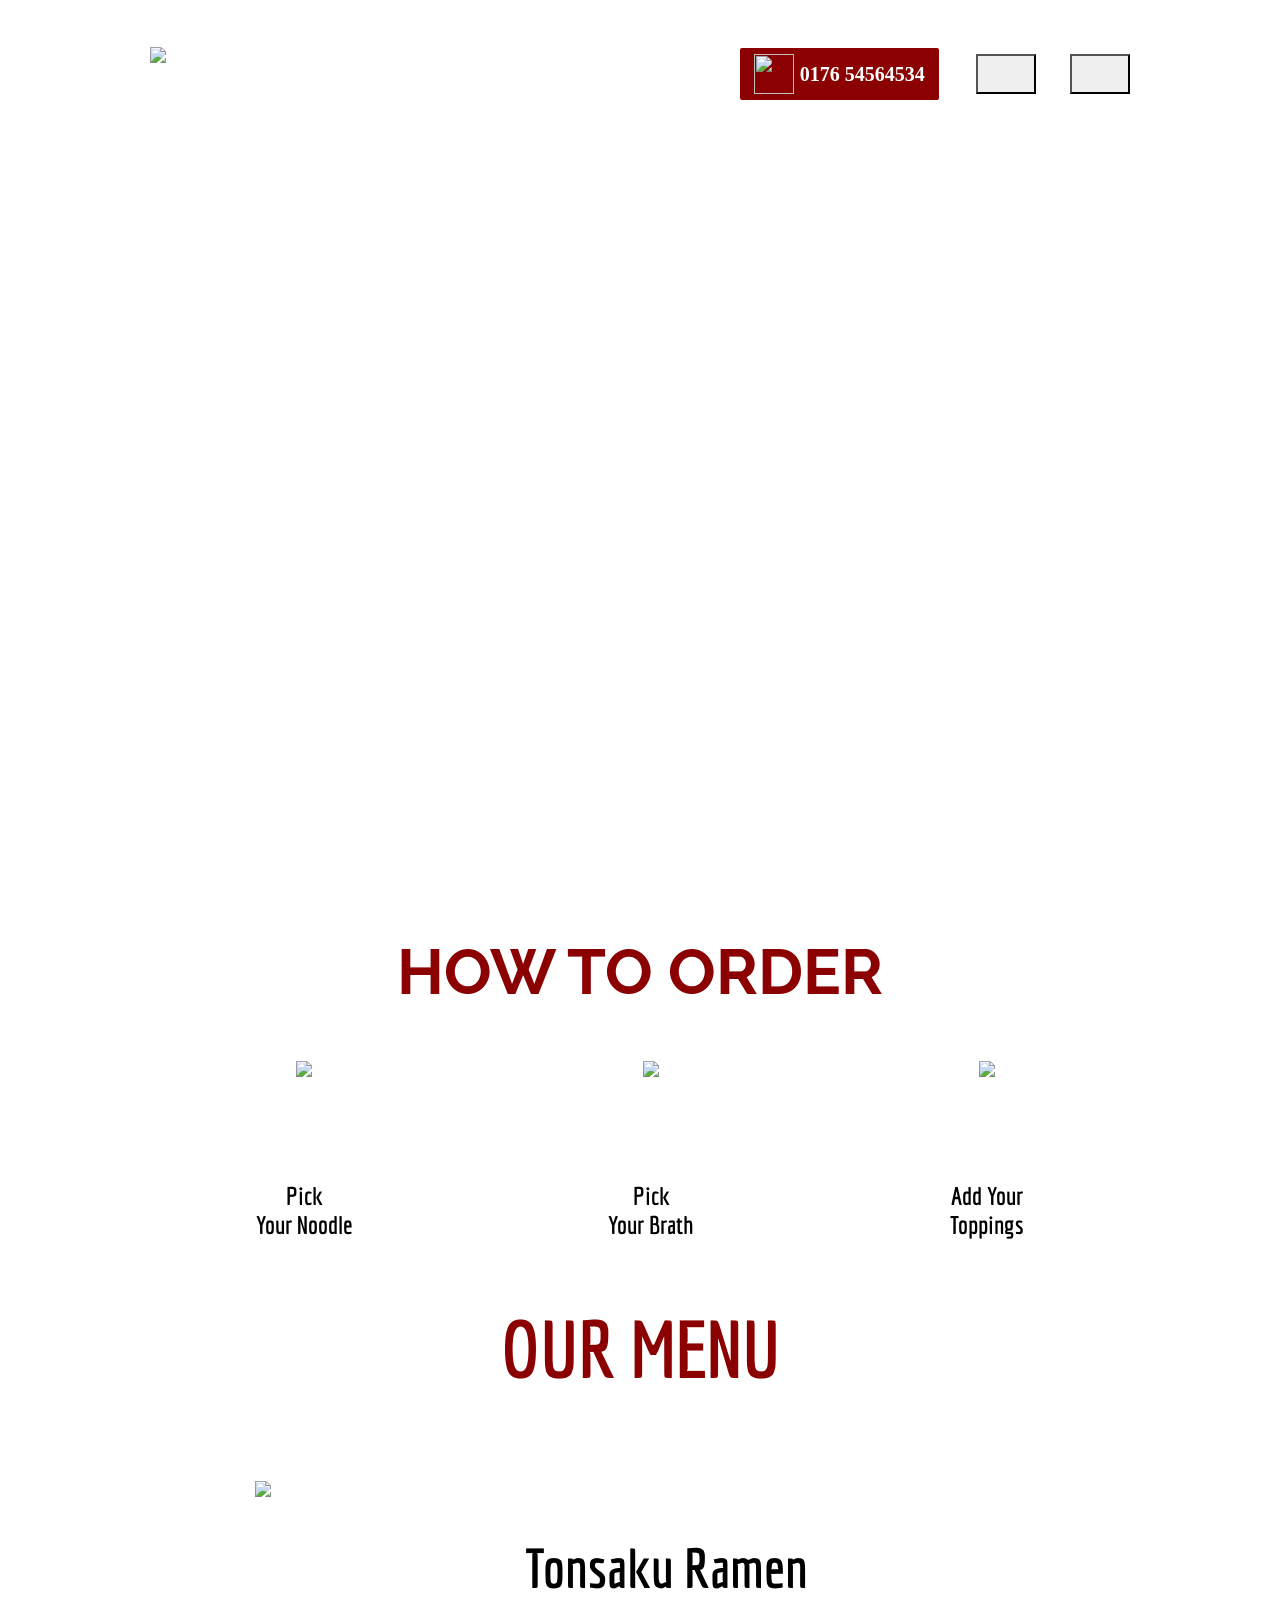
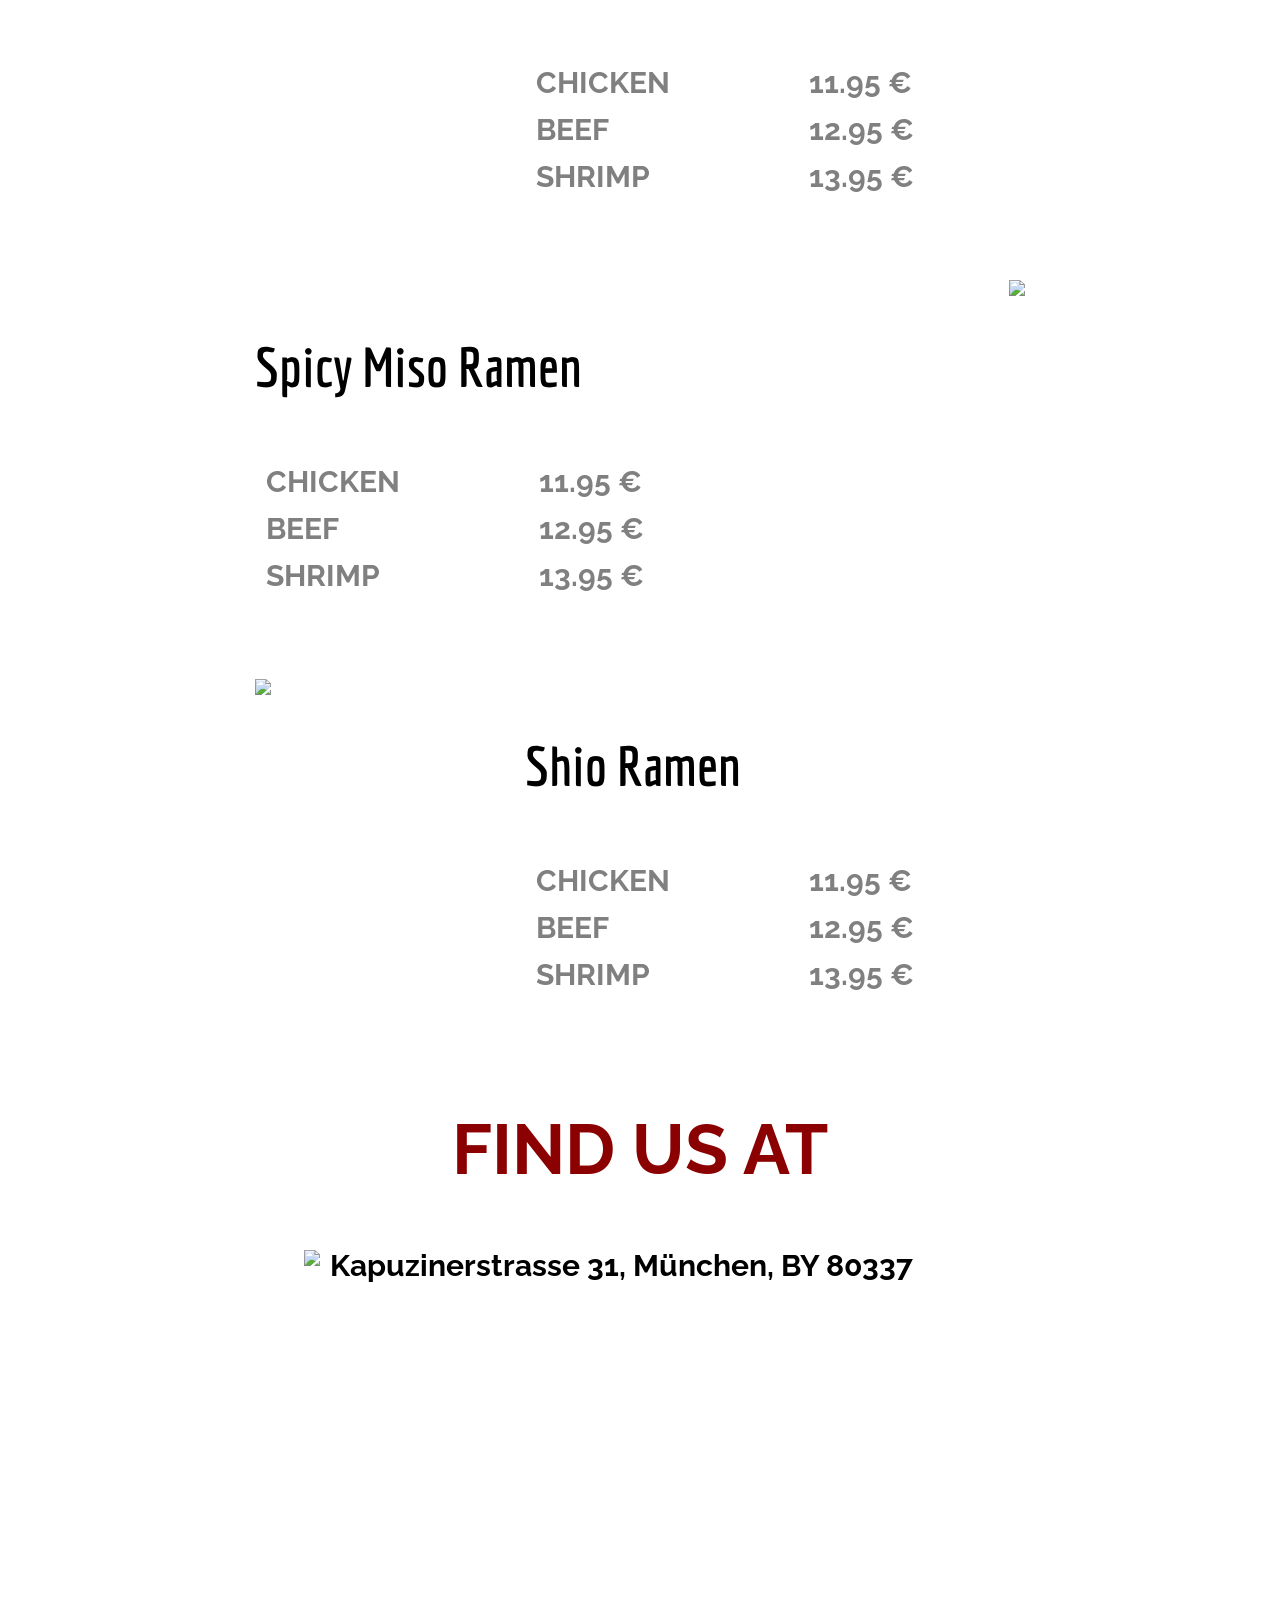
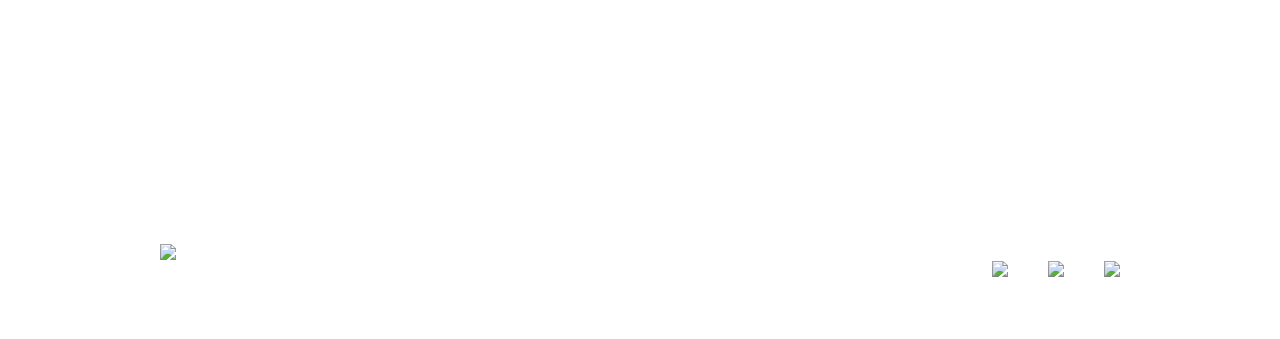
==== index.html @ 97955c47 "index.html" ====
<!DOCTYPE html>
<html lang="en">
<head>
    <meta charset="UTF-8">
    <meta http-equiv="X-UA-Compatible" content="IE=edge">
    <meta name="viewport" content="width=device-width, initial-scale=1.0">
    <title>Sakura Ramen</title>
    <link rel="preconnect" href="https://fonts.googleapis.com">
    <link rel="preconnect" href="https://fonts.gstatic.com" crossorigin>
    <link href="https://fonts.googleapis.com/css2?family=Economica:wght@700&family=Raleway:wght@700&display=swap"rel="stylesheet">
    <link rel="preconnect" href="https://fonts.googleapis.com">
    <link rel="preconnect" href="https://fonts.gstatic.com" crossorigin>
    <link href="https://fonts.googleapis.com/css2?family=Economica:wght@700&display=swap" rel="stylesheet">
    <link rel="stylesheet" href="stylesaku.css">
    <link rel="stylesheet" href="res.style.css" type="text/css">
    <script src="script.js"></script>
</head>
<body>
    <div class="header1">
        <div class="headline">
            <span class="sakuraramen">
                <h1 class="maintitel">SAKURA RAMEN</h1>
            </span>
            <span id="tl-thebestramenintown" class="thebestramenintown">
                <b>THE BEST RAMEN IN TOWN </b>
            </span>
        </div>
    </div>
    <div class="headliner2">
        <img class="lotus" src="img/saku.png">
        <div class="navigation">
            <a id="tl-menu" id="tl-menu1" href="#amenu">MENU</a>
            <a id="tl-location" href="#alocation">LOCATION</a>
            <a id="tl-about" href="#aabout">ABOUT</a>
            <a class="phonelink" href="tel: +49 (0)17654564534">
                <img class="phone" src="img/phone.png"> 0176 54564534</a>
            <button id="button-reset" class="ger-button" onclick="translator()"></button>
            <button class="eng-button" onclick="translator2()"></button>
        </div>
    </div>
    <div class="secondcontainer">
        <div class="headlinerhowtoorder">
            <h2 id="tl-howtoorder" class="howtoorderh2">HOW TO ORDER</h2></div>
        <div class="order">
            <div class="toppings">
                <img class="toppingsimg" src="img/bowl_icon.jpg">
                <div id="tl-noodletitle" class="noodletitel">
                    <b>Pick<br>Your Noodle</b>
                </div>
            </div>
            <div class="toppings">
                <img class="toppingsimg" src="img/broth_icon.png">
                <div id="tl-pickyourbrath" class="noodletitel">
                    <b>Pick<br>Your Brath</b>
                </div>
            </div>
            <div class="toppings">
                <img class="toppingsimg" src="img/eggs_icon.jpg">
                <div id="tl-addyourtoppings" class="noodletitel">
                    <b>Add Your<br>Toppings</b>
                </div>
            </div>
        </div>
    </div>
    <div class="menucontainer" id="amenu">
        <h2 id="tl-ourmenu" class="heading3">OUR MENU</h2>
        <div class="tonramen">
            <img class="soupimg" src="img/r1.png">
            <div class="tonmenu">
                <h3 class="tableheading">Tonsaku Ramen</h3>
                <table class="tablecontent">
                    <tbody>
                        <tr>
                            <td id="tl-chicken">CHICKEN</td>
                            <td>11.95 €</td>
                        </tr>
                        <tr>
                            <td id="tl-beef">BEEF</td>
                            <td>12.95 €</td>
                        </tr>
                        <tr>
                            <td id="tl-shrimp">SHRIMP</td>
                            <td>13.95 €</td>
                        </tr>
                    </tbody>
                </table>
            </div>
        </div>
        <div class="tonramen reverse">
            <div class="tonmenu">
                <h3 class="tableheading">Spicy Miso Ramen</h3>
                <table class="tablecontent">
                    <tbody>
                        <tr>
                            <td id="tl-chicken1">CHICKEN</td>
                            <td>11.95 €</td>
                        </tr>
                        <tr>
                            <td id="tl-beef1">BEEF</td>
                            <td>12.95 €</td>
                        </tr>
                        <tr>
                            <td id="tl-shrimp1">SHRIMP</td>
                            <td>13.95 €</td>
                        </tr>
                    </tbody>
                </table>
            </div>
            <img class="soupimg" src="img/r2.png">
        </div>
        <div class="tonramen">
            <img class="soupimg" src="img/r3.png">
            <div class="tonmenu">
                <h3 class="tableheading">Shio Ramen</h3>
                <table class="tablecontent">
                    <tbody>
                        <tr>
                            <td id="tl-chicken2">CHICKEN</td>
                            <td>11.95 €</td>
                        </tr>
                        <tr>
                            <td id="tl-beef2">BEEF</td>
                            <td>12.95 €</td>
                        </tr>
                        <tr>
                            <td id="tl-shrimp2">SHRIMP</td>
                            <td>13.95 €</td>
                        </tr>
                    </tbody>
                </table>
            </div>
        </div>
    </div>
    </div>
    <div class="location" id="alocation">
        <h2 id="tl-locationheader" class="locationheader">FIND US AT</h2>
        <div class="adress">
            <img class="naviimg" src="img/LO.png">
            <b id="tl-street">Kapuzinerstrasse 31, München, BY 80337</b>
        </div>
    </div>
    <iframe class="googlenavi" src="https://www.google.com/maps/embed?pb=!1m18!1m12!1m3!1d2695.557292578485!2d19.0545702517384!3d47.49853710332683!2m3!
1f0!2f0!3f0!3m2!1i1024!2i768!4f13.1!3m3!1m2!1s0x4741dc6a0c8daa65%3A0xc95d7dba0601f2ec!2sSakura%20Ramen!5e0!3m2!1sde!2sch!4v16718
33179218!5m2!1sde!2sch" style="border:0;" allowfullscreen="" loading="lazy"
        referrerpolicy="no-referrer-when-downgrade">
    </iframe>
    <div class="logos" id="aabout">
        <img class="lotus2" src="img/saklogo.png">
        <div class="sozialimg">
            <a class="sozial" href="https://www.facebook.com/"><img class="facebook" src="img/fb.png"></a>
            <a class="sozial" href="https://www.instagram.com/"><img class="instatripad" src="img/ins.png"></a>
            <a class="sozial" href="https://www.tripadvisor.de/"><img class="instatripad" src="img/tripad.png"></a>
        </div>
    </div>
</body>
</html>
---- stylesaku.css ----
@import url('https://fonts.googleapis.com/css2?family=Economica:wght@700&family=Raleway:wght@700&display=swap');
@import url('https://fonts.googleapis.com/css2?family=Economica:wght@700&family=Raleway:wght@700&display=swap');


html {
    scroll-behavior: smooth;
}

body {
    margin: 0px;
}

.header1 {
    background-image: url(./img/bgr1.jpg);
    height: 100vh;
    background-position: 50% 50%;
    background-size: cover;
    display: flex;
    align-items: center;
    justify-content: center;
}

.headline {
    display: flex;
    flex-direction: column;
    text-align: center;
}

.sakuraramen {
    font-family: 'Raleway', sans-serif;
    color: white;
    font-size: 2.4em;
}

.maintitel {
    margin-block-end: 2%;
}

.thebestramenintown {
    font-family: 'Raleway', sans-serif;
    color: white;
    font-size: 1.4em;
}

.headliner2 {
    display: flex;
    justify-content: space-around;
    align-items: center;
    position: absolute;
    top: 5%;
    font-size: 15px;
    width: 100%;
}

.lotus {
    height: 80px;
}

.ger-button {
    background-image: url(./img/de.jpg);
    background-size: cover;
    height: 40px;
    width: 60px;
}

.ger-button:hover {
    background-image: url(./img/de2.jpg);
    background-size: cover;
    height: 40px;
    width: 60px;
}

.eng-button {
    background-image: url(./img/eng.jpg);
    background-size: cover;
    height: 40px;
    width: 60px;
}

.eng-button:hover {
    background-image: url(./img/eng2.jpg);
    background-size: cover;
    height: 40px;
    width: 60px;
}

.navigation {
    display: flex;
    justify-content: space-between;
    align-items: center;
    font-family: 'Raleway', sans-serif;
    font-size: 15px;
    width: 40%;
    font-size: 20px;
}

a {
    font-weight: bold;
    color: white;
    text-decoration: none;
}

a:any-link:hover {
    text-decoration: underline;
    color: white;
}

a.phonelink:hover {
    background-color: #db3630;
}

.menu a {
    color: white;
    font-size: 20px;
    font-family: 'Raleway';
    font-weight: bold;
    padding-left: 2em;
    padding-right: 2em;
    padding-top: 1em;
    padding-bottom: 1em;
    text-decoration: none;
}

.phonelink {
    display: flex;
    background-color: darkred;
    border-style: solid;
    border-color: white;
    border-radius: 5px;
    color: white;
    font-weight: bold;
    font-size: 20px;
    font-family: 'Merriweather', serif;
    padding: 14px;
    padding-top: 6px;
    padding-bottom: 6px;
    justify-content: space-around;
    align-items: center;
}

.phone {
    width: 40px;
    height: 40px;
    padding-right: 6px;
}

.headlinerhowtoorder {
    color: darkred;
    display: flex;
    justify-content: center;
    font-size: 42px;
    font-family: 'Raleway', sans-serif;
}

.howtoorderh2 {
    margin-top: 35px;
}

.order {
    display: flex;
    justify-content: space-evenly;
    font-family: 'Economica', sans-serif;
    padding-bottom: 35px;
}

.toppings {
    display: flex;
    flex-direction: column;
    align-items: center;
}

.toppingsimg {
    height: 105px;
}

.noodletitel {
    display: flex;
    justify-content: center;
    font-size: 25px;
    padding-top: 15px;
    text-align: center;
}

.menucontainer {
    background-image: url(./img/background.jpg);
    background-size: cover;
    display: flex;
    flex-direction: column;
}

.heading3 {
    display: flex;
    justify-content: center;
    color: darkred;
    padding-top: 20px;
    padding-bottom: 20px;
    font-size: 80px;
    font-family: 'Economica', sans-serif;
    margin-block-start: 0.63%;
}

.tonramen {
    display: flex;
    justify-content: space-evenly;
    padding-bottom: 75px;
}

.tonramen2 {
    display: block;
}

.soupimg {
    object-fit: cover;
}

.tonmenu {
    display: block;
}

.tableheading {
    font-family: 'Economica', sans-serif;
    font-size: 55px;
}

.tablecontent {
    font-family: 'Raleway', sans-serif;
    font-size: 30px;
    font-weight: 700;
    width: 500px;
    color: gray;
    border-spacing: 10px;
}

.tbody {
    display: table-row-group;
    vertical-align: middle;
    border-color: inherit;
}

.td {
    display: table-cell;
    vertical-align: inherit;
}

.tonramen2 {
    display: flex;
    justify-content: space-evenly;
    align-items: center;
}

.location {
    display: flex;
    flex-direction: column;
    padding-bottom: 15px;
}

.locationheader {
    display: flex;
    justify-content: center;
    align-items: center;
    font-family: 'Raleway', sans-serif;
    font-size: 70px;
    color: darkred;
    margin-top: 30px;
}

.adress {
    display: flex;
    justify-content: center;
    align-items: center;
    font-family: 'Raleway', sans-serif;
    font-size: 30px;
    padding-right: 5%;
    padding-bottom: 27px;
}

.naviimg {
    height: 30px;
    padding-right: 10px;
    object-fit: cover;
}

.logos {
    display: flex;
    justify-content: space-between;
    align-items: center;
    padding: 40px;
}

.lotus2 {
    height: 55px;
    padding-left: 10%;
}

.sozialimg {
    display: flex;
    justify-content: space-evenly;
    align-items: center;
    padding-right: 10%;
}

.facebook {
    height: 55px;
}

.instatripad {
    height: 55px;
    padding-left: 40px;
}

.googlenavi {
    border: 0;
    width: 100%;
    height: 475px;
}

@media(max-width: 1000px) {

    .navigation {
        display: none;
    }

    .headliner2 {
        width: 100px;
    }

    .lotus {
        height: 60px;
    }

    .sakuraramen {
        font-size: 1.4em;
    }

    .secondcontainer {
        height: 100vh;
    }

    .howtoorderh2 {
        font-size: 1em;
    }

    .order {
        display: flex;
        flex-direction: column;
    }

    .toppings {
        padding-top: 60px;
    }

    .heading3 {
        font-size: 3.2em;
    }

    .tonramen {
        display: flex;
        flex-direction: column;
        align-items: center;
        padding-top: 35px;
    }

    .menucontainer {
        background-size: cover;
    }

    .soupimg {
        width: 85%;
    }

    .tonmenu {
        display: flex;
        flex-direction: column;
        align-items: center;
    }

    .tablecontent {
        font-size: 1.5em;
        width: 300px;
    }

    .reverse {
        display: flex;
        flex-direction: column-reverse;
    }

    .locationheader {
        font-size: 2.6em;
    }

    .adress {
        font-size: 1.1em;
    }

    .logos {
        padding-left: 10px;
        padding-right: 10px;
        padding-top: 0;
        padding-bottom: 0;
        height: 100px;
    }

    .lotus2 {

        width: 200px;
        object-fit: contain;
        padding: 0;

    }

    .sozialimg {
        padding-right: 5px;
        padding-left: 10px;
        width: 200px;

    }

    .facebook {
        height: 35px;

    }

    .instatripad {
        height: 35px;
        padding-left: 5px;
    }
}
---- res.style.css ----
@media(max-width: 1600px) {
    .navigation {
        width: 48%;
    }
}


@media(max-width: 1480px) {
    .lotus {
        height: 55px;
    }

    .navigation {
        font-size: 15px;
        width: 52%
    }
}

@media(max-width: 1180px) {
    .headline {
        font-size: 13px;
    }

    .phonelink {
        font-size: 18px;
        padding: 8px;
    }

    .phone {
        width: 25px;
        height: 25px;
    }

    .ger-button {
        height: 32px;
        width: 46px;
    }

    .eng-button {
        height: 32px;
        width: 46px;
    }

    .navigation {
        width: 48%;
    }


}
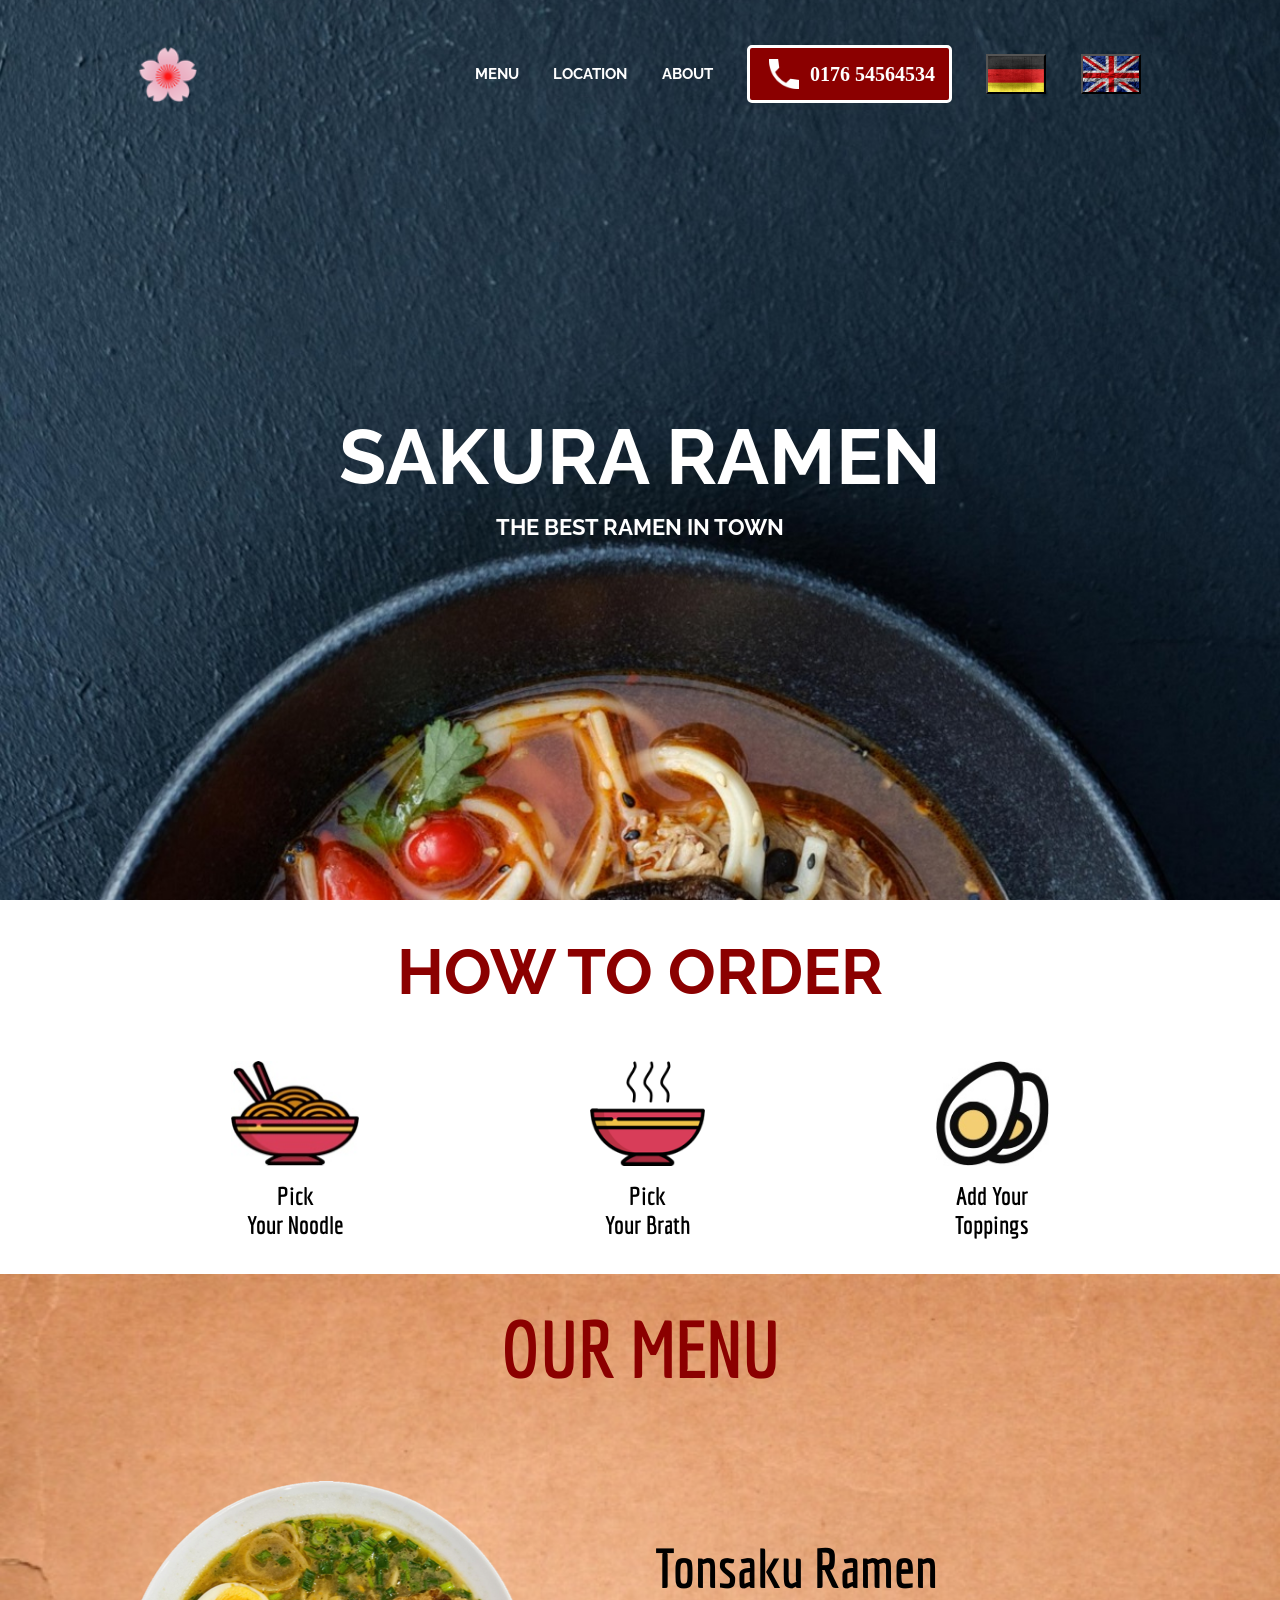
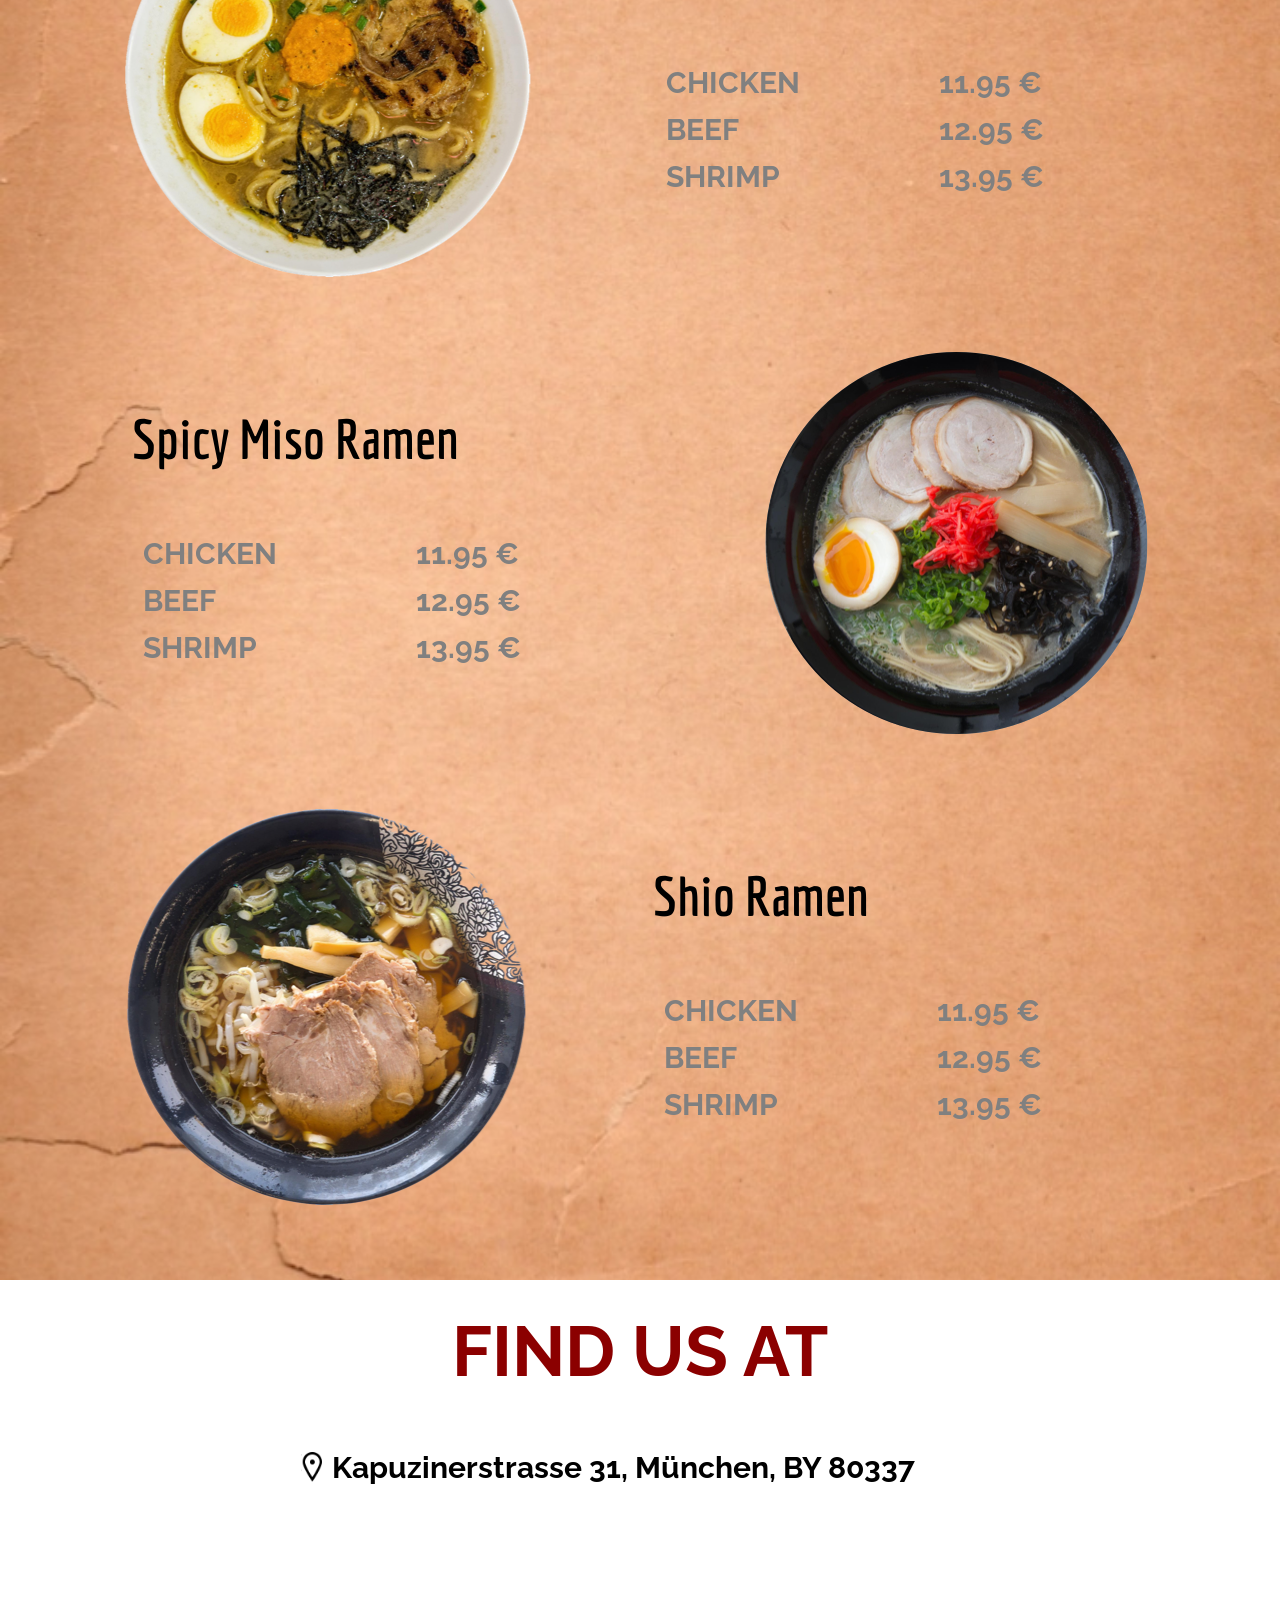
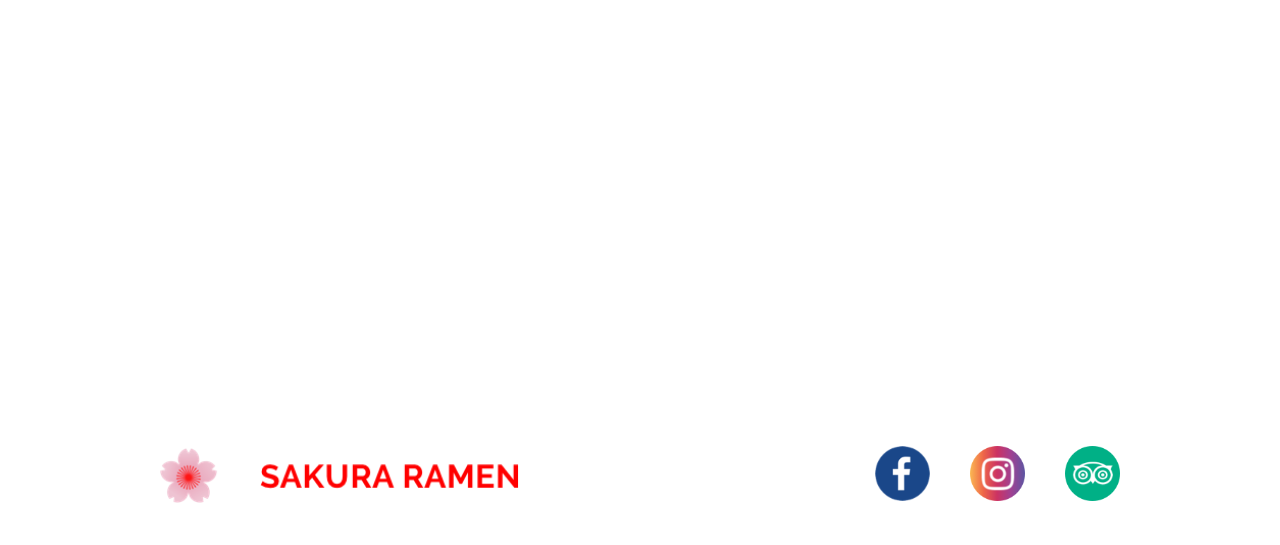
==== commit 73afc8fb: "Fix HTML encoding issues in index.html" ====
--- a/index.html
+++ b/index.html
@@ -29,7 +29,7 @@
     <div class="headliner2">
         <img class="lotus" src="img/saku.png">
         <div class="navigation">
-            <a id="tl-menu" id="tl-menu1" href="#amenu">MENU</a>
+            <a id="tl-menu" href="#amenu">MENU</a>
             <a id="tl-location" href="#alocation">LOCATION</a>
             <a id="tl-about" href="#aabout">ABOUT</a>
             <a class="phonelink" href="tel: +49 (0)17654564534">
